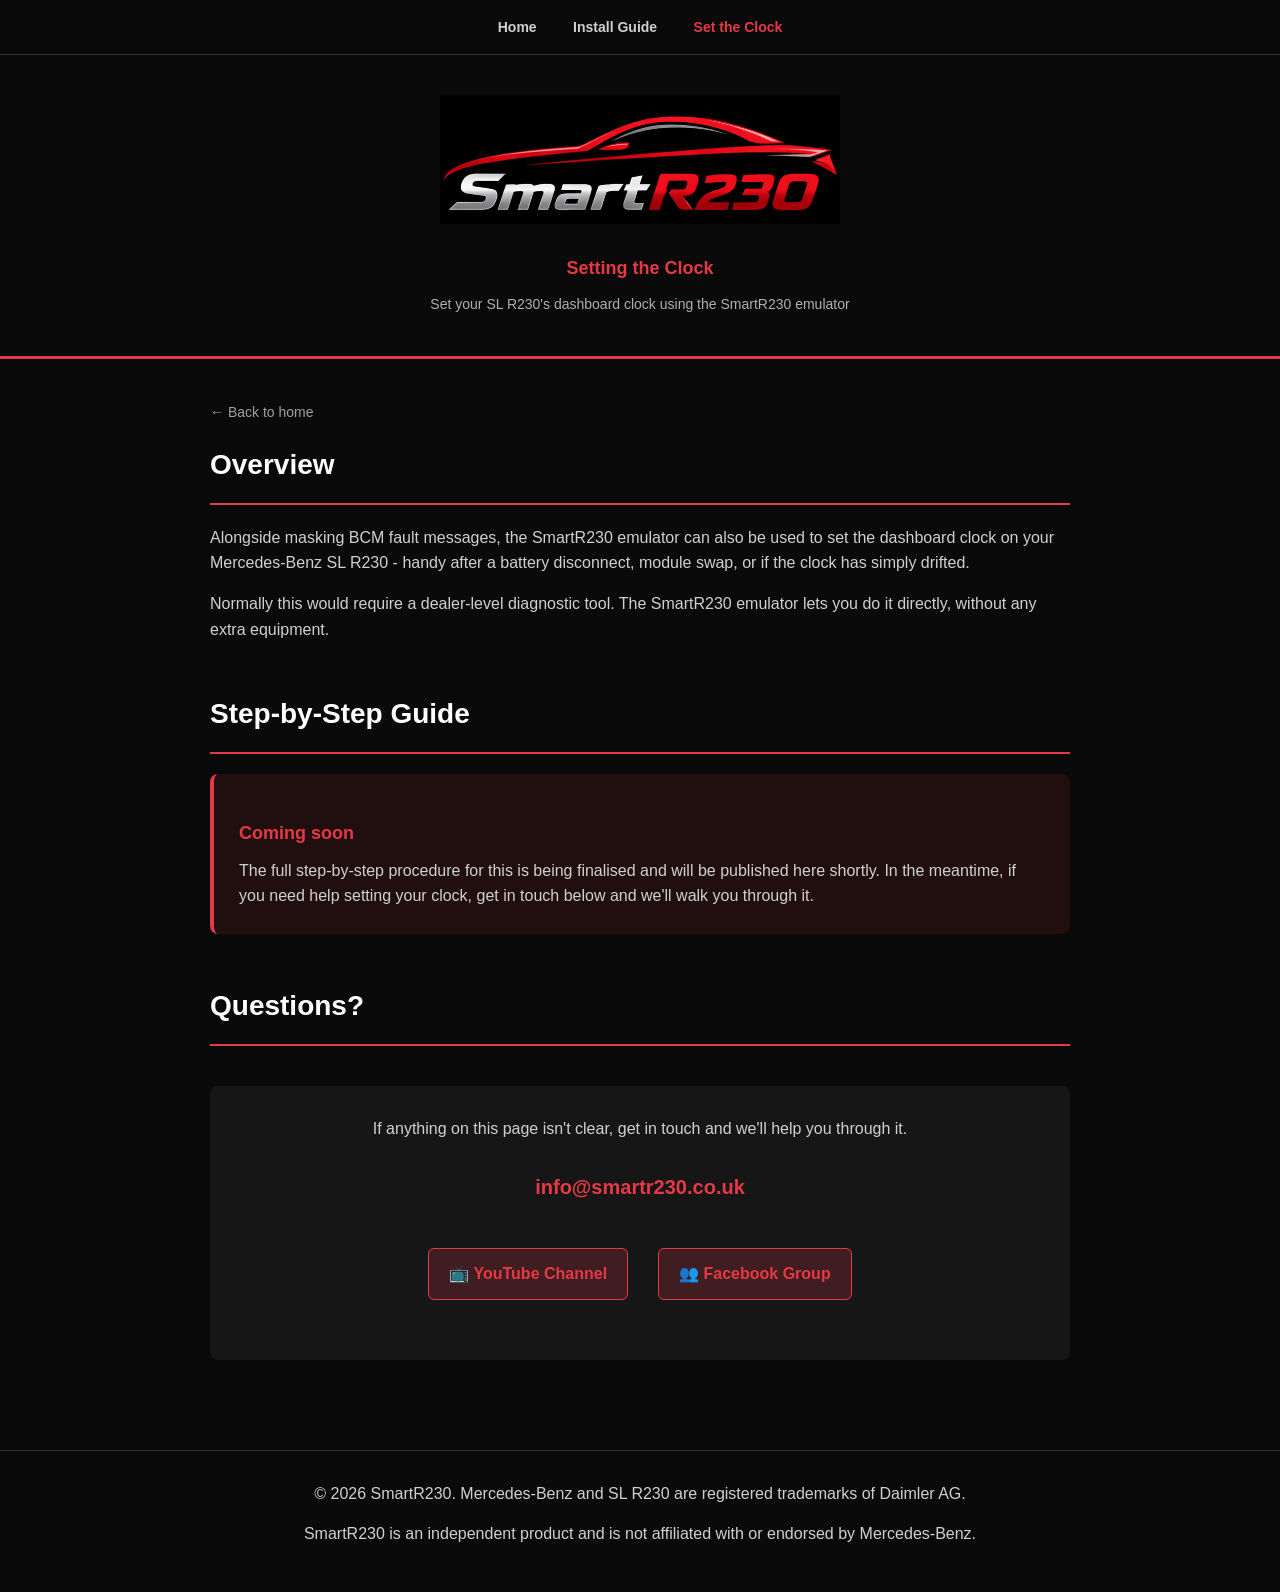
==== clock-time.html @ cfcd9fbf "Add clock-setting page and site nav bar New clock-time.html page (placeholder step-by-step, to be fi" ====
<!DOCTYPE html>
<html lang="en">
<head>
    <meta charset="UTF-8">
    <meta name="viewport" content="width=device-width, initial-scale=1.0">
    <title>Setting the Clock - SmartR230</title>
    <meta name="description" content="How to set the dashboard clock on a Mercedes-Benz SL R230 using the SmartR230 BCM emulator.">
    <meta name="robots" content="noindex, nofollow">
    <link rel="icon" href="assets/favicon.ico">
    <link rel="stylesheet" href="styles.css">
</head>
<body>
    <nav>
        <a href="index.html">Home</a>
        <a href="install-instructions.html">Install Guide</a>
        <a href="clock-time.html" class="active">Set the Clock</a>
    </nav>

    <header>
        <img src="assets/smartr230-logo.png" alt="SmartR230 Logo" class="logo" style="width: 100%; max-width: 400px;">
        <div class="tagline">Setting the Clock</div>
        <div class="subtitle">Set your SL R230's dashboard clock using the SmartR230 emulator</div>
    </header>

    <main>
        <a href="index.html" class="back-link">&larr; Back to home</a>

        <section>
            <h2>Overview</h2>
            <p>Alongside masking BCM fault messages, the SmartR230 emulator can also be used to set the dashboard clock on your Mercedes-Benz SL R230 - handy after a battery disconnect, module swap, or if the clock has simply drifted.</p>
            <p>Normally this would require a dealer-level diagnostic tool. The SmartR230 emulator lets you do it directly, without any extra equipment.</p>
        </section>

        <section>
            <h2>Step-by-Step Guide</h2>
            <div class="problem-box">
                <h3>Coming soon</h3>
                <p style="margin-bottom: 0;">The full step-by-step procedure for this is being finalised and will be published here shortly. In the meantime, if you need help setting your clock, get in touch below and we'll walk you through it.</p>
            </div>
        </section>

        <section>
            <h2>Questions?</h2>
            <div class="contact-section">
                <p>If anything on this page isn't clear, get in touch and we'll help you through it.</p>
                <a href="mailto:info@smartr230.co.uk" class="email-link">info@smartr230.co.uk</a>
                <div class="social-links">
                    <a href="https://www.youtube.com/@SMARTR230" target="_blank" class="social-link">
                        📺 YouTube Channel
                    </a>
                    <a href="https://www.facebook.com/groups/2160781234678879" target="_blank" class="social-link">
                        👥 Facebook Group
                    </a>
                </div>
            </div>
        </section>
    </main>

    <footer>
        <p>&copy; 2026 SmartR230. Mercedes-Benz and SL R230 are registered trademarks of Daimler AG.</p>
        <p>SmartR230 is an independent product and is not affiliated with or endorsed by Mercedes-Benz.</p>
    </footer>
</body>
</html>
---- styles.css ----
* {
    margin: 0;
    padding: 0;
    box-sizing: border-box;
}

body {
    font-family: -apple-system, BlinkMacSystemFont, 'Segoe UI', Roboto, Oxygen, Ubuntu, Cantarell, sans-serif;
    background: #0a0a0a;
    color: #e0e0e0;
    line-height: 1.6;
}

header {
    background: #0a0a0a;
    border-bottom: 3px solid #e63946;
    padding: 40px 20px;
    text-align: center;
}

.logo {
    max-width: 500px;
    margin: 0 auto 30px;
    display: block;
}

.tagline {
    font-size: 18px;
    color: #e63946;
    font-weight: 600;
    margin-bottom: 10px;
}

.subtitle {
    font-size: 14px;
    color: #b0b0b0;
    max-width: 600px;
    margin: 0 auto;
}

main {
    max-width: 900px;
    margin: 0 auto;
    padding: 40px 20px;
}

section {
    margin-bottom: 50px;
}

h2 {
    font-size: 28px;
    margin-bottom: 20px;
    color: #fff;
    border-bottom: 2px solid #e63946;
    padding-bottom: 15px;
}

h3 {
    font-size: 18px;
    color: #e63946;
    margin-top: 20px;
    margin-bottom: 10px;
}

p {
    margin-bottom: 15px;
    font-size: 16px;
    color: #d0d0d0;
}

.problem-solution {
    display: grid;
    grid-template-columns: 1fr 1fr;
    gap: 30px;
    margin: 25px 0;
}

.problem-box, .solution-box {
    padding: 25px;
    border-radius: 8px;
    border-left: 4px solid #e63946;
}

.problem-box {
    background: rgba(230, 57, 70, 0.1);
}

.solution-box {
    background: rgba(46, 213, 115, 0.1);
    border-left-color: #2ed573;
}

.problem-box h2, .solution-box h2 {
    font-size: 20px;
    border-bottom: none;
    padding-bottom: 0;
    margin-bottom: 8px;
}

.problem-box h2 {
    color: #e63946;
}

.solution-box h2 {
    color: #2ed573;
}

.problem-box h3 {
    color: #e63946;
}

.solution-box h3 {
    color: #2ed573;
}

.pricing {
    background: linear-gradient(135deg, rgba(230, 57, 70, 0.15), rgba(230, 57, 70, 0.05));
    padding: 30px;
    border-radius: 8px;
    text-align: center;
    border: 2px solid #e63946;
    margin: 30px 0;
}

.price {
    font-size: 48px;
    font-weight: bold;
    color: #e63946;
    margin: 15px 0;
}

.shipping {
    font-size: 14px;
    color: #a0a0a0;
    margin-top: 15px;
}

.shipping-uk {
    color: #2ed573;
    font-weight: 600;
}

.contact-section {
    background: rgba(255, 255, 255, 0.05);
    padding: 30px;
    border-radius: 8px;
    text-align: center;
    margin: 40px 0;
}

.email-link {
    display: inline-block;
    font-size: 20px;
    color: #e63946;
    text-decoration: none;
    font-weight: 600;
    margin: 15px 0;
}

.email-link:hover {
    text-decoration: underline;
}

.social-links {
    display: flex;
    justify-content: center;
    gap: 30px;
    margin: 30px 0;
    flex-wrap: wrap;
}

.social-link {
    display: inline-flex;
    align-items: center;
    gap: 10px;
    padding: 12px 20px;
    background: rgba(230, 57, 70, 0.2);
    color: #e63946;
    text-decoration: none;
    border-radius: 6px;
    font-weight: 600;
    transition: all 0.3s ease;
    border: 1px solid #e63946;
}

.social-link:hover {
    background: #e63946;
    color: #fff;
}

.specs {
    background: rgba(255, 255, 255, 0.03);
    padding: 20px;
    border-radius: 6px;
    margin: 20px 0;
}

.spec-item {
    display: flex;
    gap: 10px;
    padding: 10px 0;
    border-bottom: 1px solid rgba(255, 255, 255, 0.1);
}

.spec-item:last-child {
    border-bottom: none;
}

.spec-label {
    font-weight: 600;
    color: #e63946;
    min-width: 120px;
}

.spec-value {
    color: #d0d0d0;
}

/* Ordered/unordered list styling for guide-style pages (install instructions, etc.) - added 2026-09-02 */
main ol, main ul {
    margin: 0 0 15px 22px;
}

main li {
    margin-bottom: 10px;
    font-size: 16px;
    color: #d0d0d0;
}

main ol li::marker {
    color: #e63946;
    font-weight: 600;
}

.step-block {
    background: rgba(255, 255, 255, 0.03);
    border-left: 4px solid #e63946;
    border-radius: 8px;
    padding: 20px 25px;
    margin-bottom: 20px;
}

.step-block h3 {
    margin-top: 0;
}

.step-block ol, .step-block ul {
    margin-bottom: 0;
}

.video-embed {
    position: relative;
    width: 100%;
    padding-bottom: 56.25%; /* 16:9 */
    border-radius: 8px;
    overflow: hidden;
    border: 2px solid #e63946;
}

.video-embed iframe {
    position: absolute;
    top: 0;
    left: 0;
    width: 100%;
    height: 100%;
    border: 0;
}

.paypal-buy-btn {
    display: inline-block;
    padding: 14px 36px;
    font-size: 17px;
    font-weight: 700;
    font-family: inherit;
    color: #fff;
    background: #e63946;
    border: none;
    border-radius: 6px;
    cursor: pointer;
    transition: background 0.2s ease;
}

.paypal-buy-btn:hover {
    background: #ff4d5e;
}

.back-link {
    display: inline-block;
    margin-bottom: 20px;
    color: #a0a0a0;
    text-decoration: none;
    font-size: 14px;
}

.back-link:hover {
    color: #e63946;
}

/* Simple nav bar - added 2026-09-02 now that the site is growing beyond one page */
nav {
    background: #0a0a0a;
    border-bottom: 1px solid #333;
    padding: 14px 20px;
    text-align: center;
}

nav a {
    color: #d0d0d0;
    text-decoration: none;
    font-weight: 600;
    font-size: 14px;
    margin: 0 16px;
    transition: color 0.2s ease;
}

nav a:hover,
nav a.active {
    color: #e63946;
}

footer {
    background: #0a0a0a;
    border-top: 1px solid #333;
    padding: 30px 20px;
    text-align: center;
    color: #808080;
    font-size: 14px;
}

@media (max-width: 768px) {
    h2 {
        font-size: 24px;
    }

    .problem-solution {
        grid-template-columns: 1fr;
        gap: 20px;
    }

    .price {
        font-size: 36px;
    }

    .social-links {
        gap: 15px;
    }

    .social-link {
        font-size: 14px;
        padding: 10px 15px;
    }

    header {
        padding: 30px 20px;
    }

    .logo {
        max-width: 350px;
    }

    nav a {
        margin: 0 10px;
        font-size: 13px;
    }
}
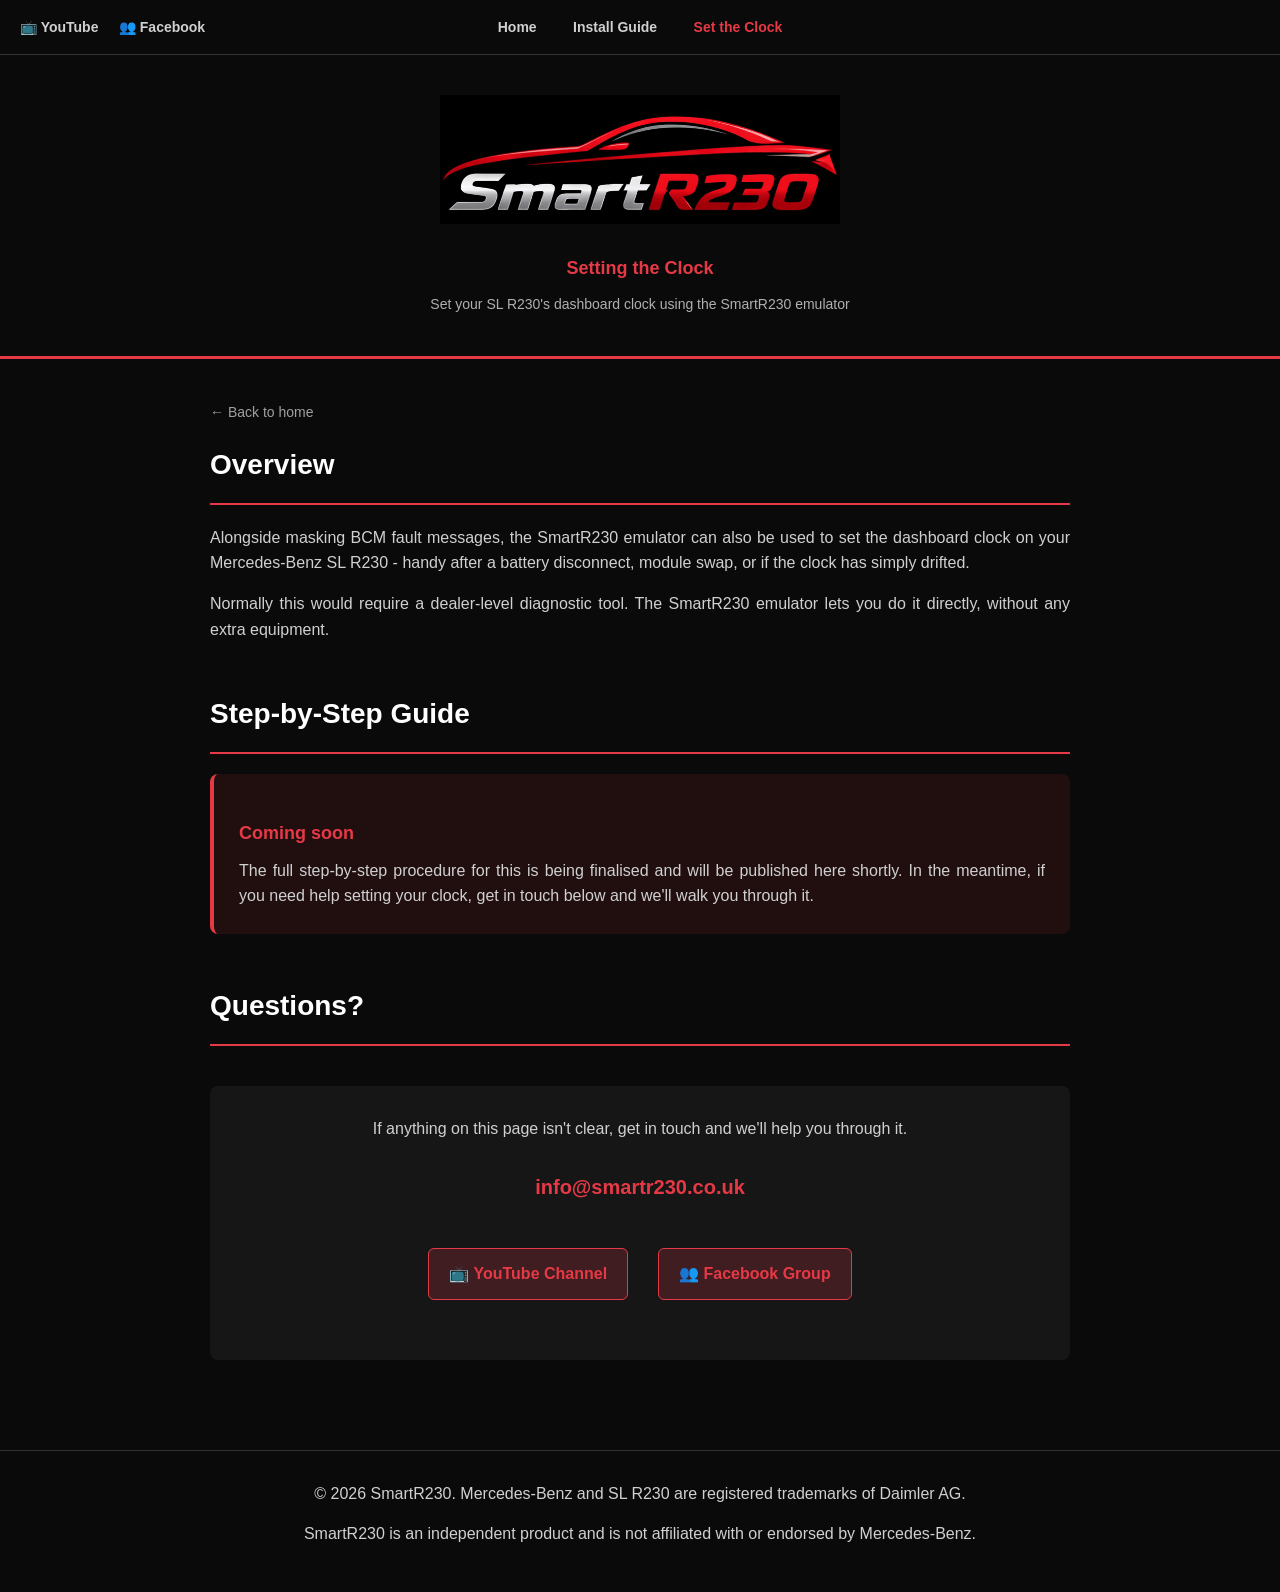
==== commit 601b4ba6: "Add YouTube and Facebook links to the left of the top nav bar Co-Authored-By: Claude Sonnet 5.5 <nor" ====
--- a/clock-time.html
+++ b/clock-time.html
@@ -11,6 +11,10 @@
 </head>
 <body>
     <nav>
+        <div class="nav-social">
+            <a href="https://www.youtube.com/@SMARTR230" target="_blank" rel="noopener">📺 YouTube</a>
+            <a href="https://www.facebook.com/groups/2160781234678879" target="_blank" rel="noopener">👥 Facebook</a>
+        </div>
         <a href="index.html">Home</a>
         <a href="install-instructions.html">Install Guide</a>
         <a href="clock-time.html" class="active">Set the Clock</a>
--- a/styles.css
+++ b/styles.css
@@ -69,6 +69,20 @@
     color: #d0d0d0;
 }
 
+/* Justified body text (added 2026-09-29). Hyphenation keeps the word gaps
+   even in the narrower two-column boxes. Centred boxes stay centred. */
+main p,
+main li {
+    text-align: justify;
+    hyphens: auto;
+}
+
+.pricing p,
+.contact-section p {
+    text-align: center;
+    hyphens: manual;
+}
+
 .problem-solution {
     display: grid;
     grid-template-columns: 1fr 1fr;
@@ -114,6 +128,13 @@
     color: #2ed573;
 }
 
+.pricing-options {
+    display: grid;
+    grid-template-columns: 1fr 1fr;
+    gap: 30px;
+    margin: 30px 0;
+}
+
 .pricing {
     background: linear-gradient(135deg, rgba(230, 57, 70, 0.15), rgba(230, 57, 70, 0.05));
     padding: 30px;
@@ -121,6 +142,10 @@
     text-align: center;
     border: 2px solid #e63946;
     margin: 30px 0;
+}
+
+.pricing-options .pricing {
+    margin: 0;
 }
 
 .price {
@@ -267,24 +292,6 @@
     border: 0;
 }
 
-.paypal-buy-btn {
-    display: inline-block;
-    padding: 14px 36px;
-    font-size: 17px;
-    font-weight: 700;
-    font-family: inherit;
-    color: #fff;
-    background: #e63946;
-    border: none;
-    border-radius: 6px;
-    cursor: pointer;
-    transition: background 0.2s ease;
-}
-
-.paypal-buy-btn:hover {
-    background: #ff4d5e;
-}
-
 .back-link {
     display: inline-block;
     margin-bottom: 20px;
@@ -303,6 +310,7 @@
     border-bottom: 1px solid #333;
     padding: 14px 20px;
     text-align: center;
+    position: relative;
 }
 
 nav a {
@@ -317,6 +325,29 @@
 nav a:hover,
 nav a.active {
     color: #e63946;
+}
+
+/* YouTube / Facebook links pinned to the left of the top bar (added 2026-09-29).
+   The page links stay centred; on narrow screens the social links move onto
+   their own left-aligned row above them so nothing overlaps. */
+.nav-social {
+    position: absolute;
+    left: 20px;
+    top: 50%;
+    transform: translateY(-50%);
+}
+
+nav .nav-social a {
+    margin: 0 16px 0 0;
+}
+
+@media (max-width: 900px) {
+    .nav-social {
+        position: static;
+        transform: none;
+        text-align: left;
+        margin-bottom: 8px;
+    }
 }
 
 footer {
@@ -338,6 +369,11 @@
         gap: 20px;
     }
 
+    .pricing-options {
+        grid-template-columns: 1fr;
+        gap: 20px;
+    }
+
     .price {
         font-size: 36px;
     }
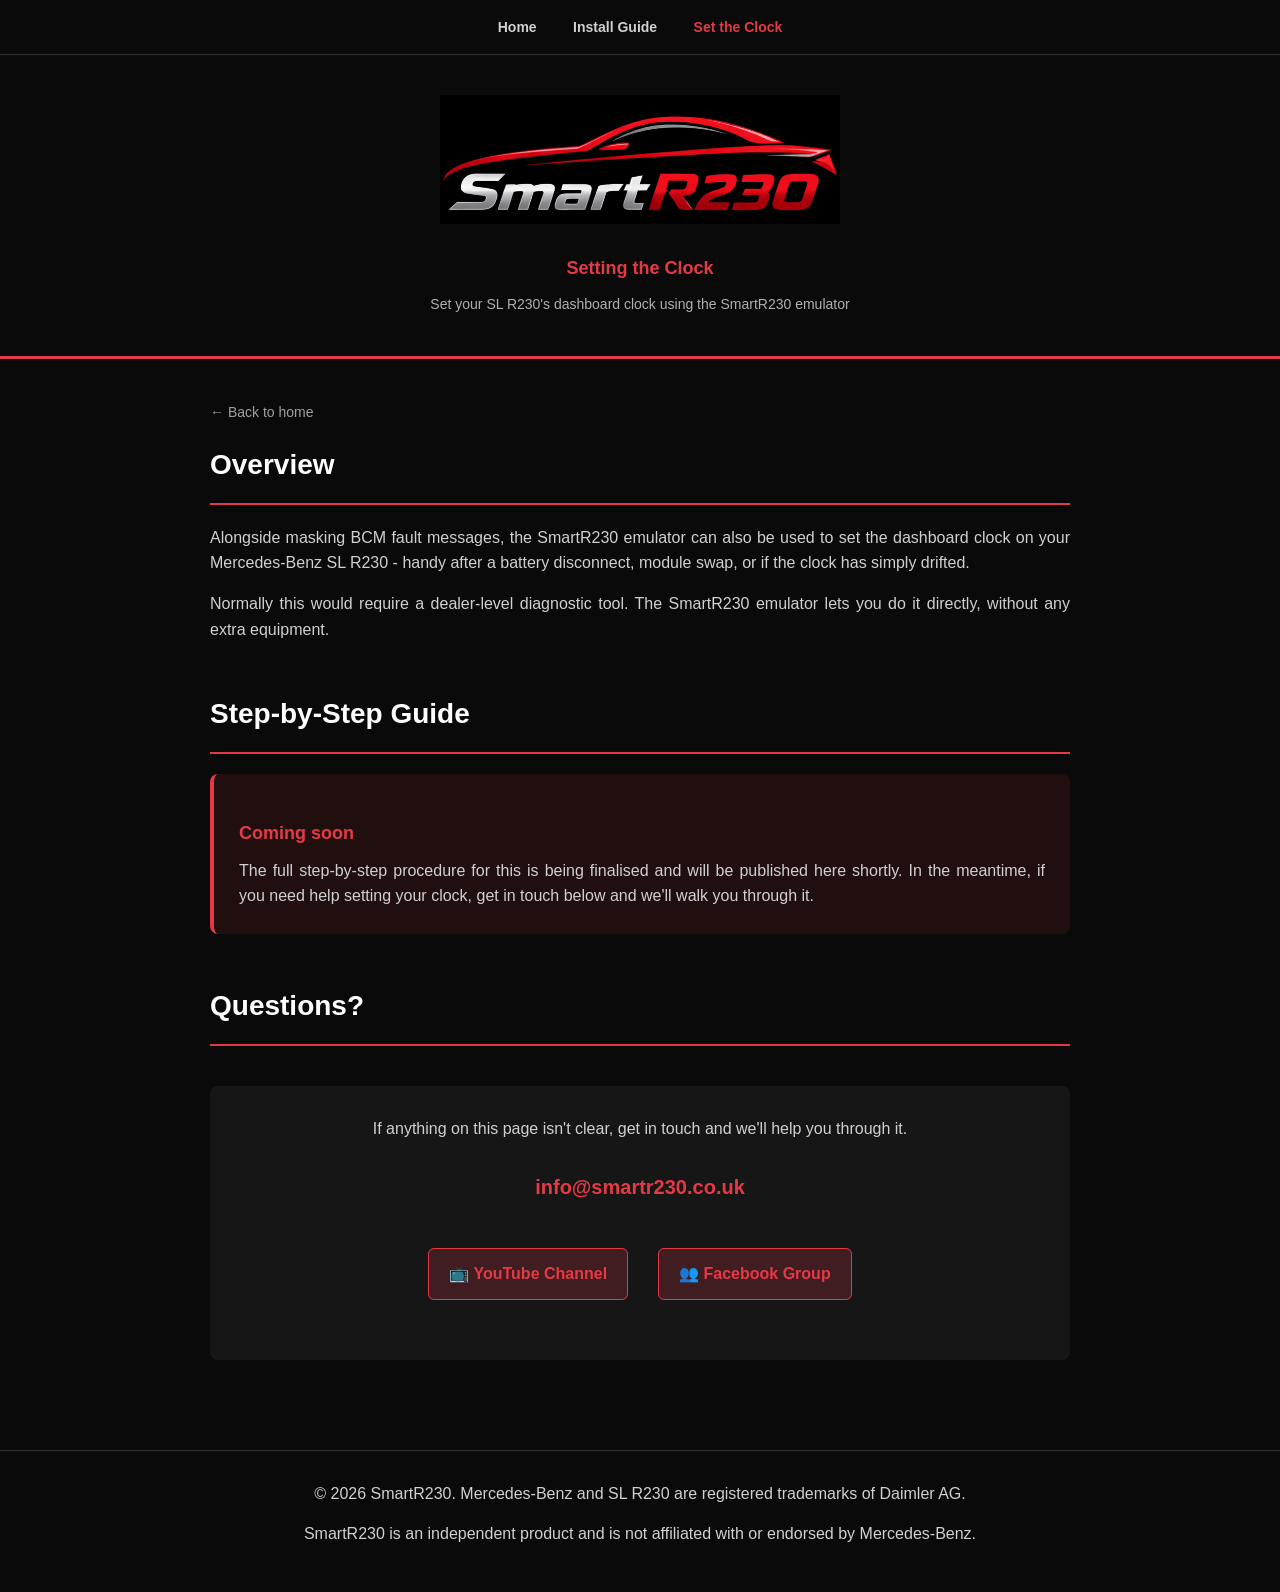
==== commit 2df90180: "Revert "Add YouTube and Facebook links to the left of the top nav bar" Co-Authored-By: Claude Sonnet" ====
--- a/clock-time.html
+++ b/clock-time.html
@@ -11,10 +11,6 @@
 </head>
 <body>
     <nav>
-        <div class="nav-social">
-            <a href="https://www.youtube.com/@SMARTR230" target="_blank" rel="noopener">📺 YouTube</a>
-            <a href="https://www.facebook.com/groups/2160781234678879" target="_blank" rel="noopener">👥 Facebook</a>
-        </div>
         <a href="index.html">Home</a>
         <a href="install-instructions.html">Install Guide</a>
         <a href="clock-time.html" class="active">Set the Clock</a>
--- a/styles.css
+++ b/styles.css
@@ -310,7 +310,6 @@
     border-bottom: 1px solid #333;
     padding: 14px 20px;
     text-align: center;
-    position: relative;
 }
 
 nav a {
@@ -325,29 +324,6 @@
 nav a:hover,
 nav a.active {
     color: #e63946;
-}
-
-/* YouTube / Facebook links pinned to the left of the top bar (added 2026-09-29).
-   The page links stay centred; on narrow screens the social links move onto
-   their own left-aligned row above them so nothing overlaps. */
-.nav-social {
-    position: absolute;
-    left: 20px;
-    top: 50%;
-    transform: translateY(-50%);
-}
-
-nav .nav-social a {
-    margin: 0 16px 0 0;
-}
-
-@media (max-width: 900px) {
-    .nav-social {
-        position: static;
-        transform: none;
-        text-align: left;
-        margin-bottom: 8px;
-    }
 }
 
 footer {
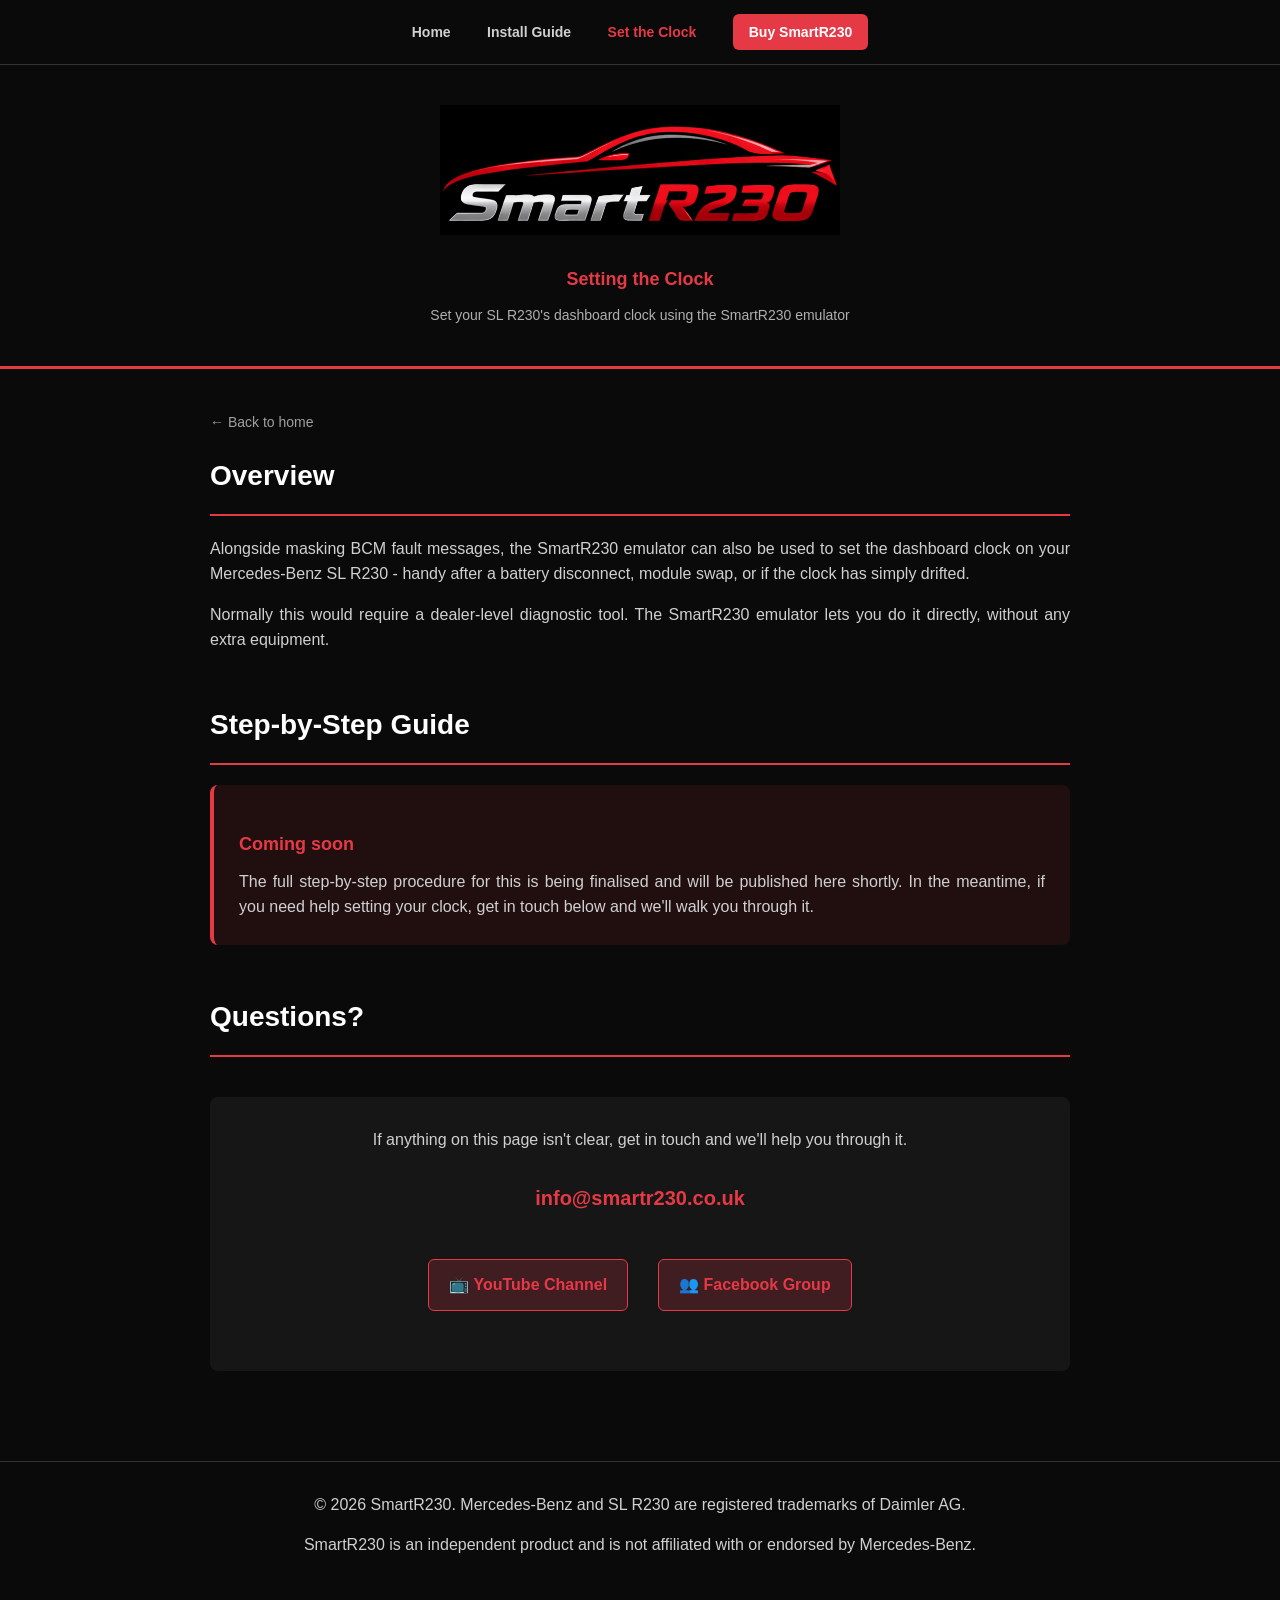
==== commit 2a32ca69: "Add highlighted 'Buy SmartR230' link to the top nav on all pages (links to #order on the home page) " ====
--- a/clock-time.html
+++ b/clock-time.html
@@ -11,9 +11,10 @@
 </head>
 <body>
     <nav>
-        <a href="index.html">Home</a>
-        <a href="install-instructions.html">Install Guide</a>
-        <a href="clock-time.html" class="active">Set the Clock</a>
+        <a href="/">Home</a>
+        <a href="/install-instructions">Install Guide</a>
+        <a href="/clock-time" class="active">Set the Clock</a>
+        <a href="/#order" class="nav-buy">Buy SmartR230</a>
     </nav>
 
     <header>
@@ -23,7 +24,7 @@
     </header>
 
     <main>
-        <a href="index.html" class="back-link">&larr; Back to home</a>
+        <a href="/" class="back-link">&larr; Back to home</a>
 
         <section>
             <h2>Overview</h2>
--- a/styles.css
+++ b/styles.css
@@ -25,6 +25,7 @@
 }
 
 .tagline {
+    margin-top: 0;
     font-size: 18px;
     color: #e63946;
     font-weight: 600;
@@ -126,6 +127,35 @@
 
 .solution-box h3 {
     color: #2ed573;
+}
+
+/* Phone screenshots of the emulator's own web pages (added 2026-09-29) */
+.screenshot-pair {
+    display: flex;
+    justify-content: center;
+    flex-wrap: wrap;
+    gap: 24px;
+    margin-top: 20px;
+}
+
+.screenshot-pair figure {
+    width: 240px;
+    max-width: 100%;
+    text-align: center;
+}
+
+.screenshot-pair img {
+    width: 100%;
+    height: auto;
+    border-radius: 12px;
+    border: 1px solid #333;
+    display: block;
+}
+
+.screenshot-pair figcaption {
+    margin-top: 8px;
+    font-size: 13px;
+    color: #a0a0a0;
 }
 
 .pricing-options {
@@ -313,6 +343,9 @@
 }
 
 nav a {
+    white-space: nowrap;
+    display: inline-block;
+    margin-bottom: 4px;
     color: #d0d0d0;
     text-decoration: none;
     font-weight: 600;
@@ -324,6 +357,19 @@
 nav a:hover,
 nav a.active {
     color: #e63946;
+}
+
+/* Buy button in the top links - added 2026-10-11 */
+nav a.nav-buy {
+    background: #e63946;
+    color: #fff;
+    padding: 7px 16px;
+    border-radius: 6px;
+}
+
+nav a.nav-buy:hover {
+    background: #ff4d5a;
+    color: #fff;
 }
 
 footer {
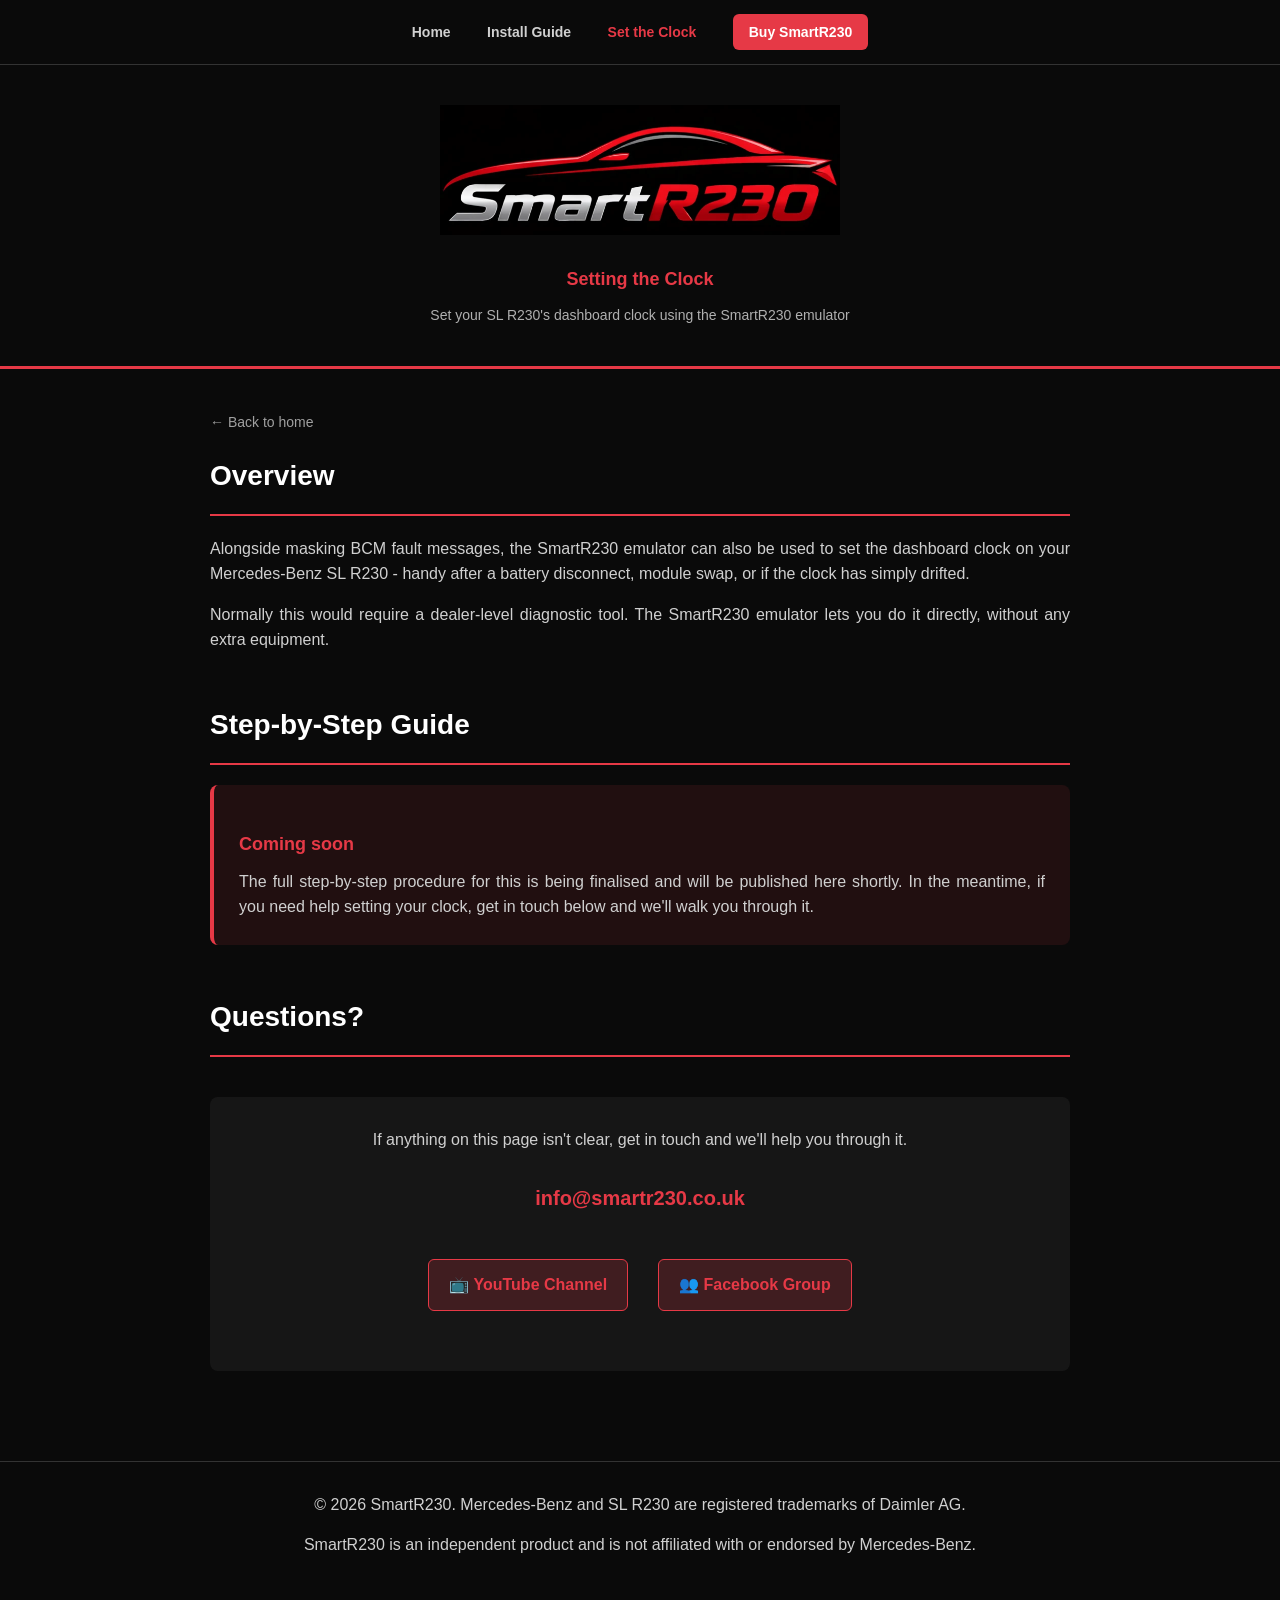
==== commit dc230879: "Optimise: WebP logo (142 KB -> 18 KB), stop deploying unused brand images, preconnect to PayPal, ref" ====
--- a/clock-time.html
+++ b/clock-time.html
@@ -18,7 +18,7 @@
     </nav>
 
     <header>
-        <img src="assets/smartr230-logo.png" alt="SmartR230 Logo" class="logo" style="width: 100%; max-width: 400px;">
+        <img src="assets/smartr230-logo.webp" alt="SmartR230 Logo" class="logo" width="789" height="256" style="width: 100%; max-width: 400px; height: auto;">
         <div class="tagline">Setting the Clock</div>
         <div class="subtitle">Set your SL R230's dashboard clock using the SmartR230 emulator</div>
     </header>
